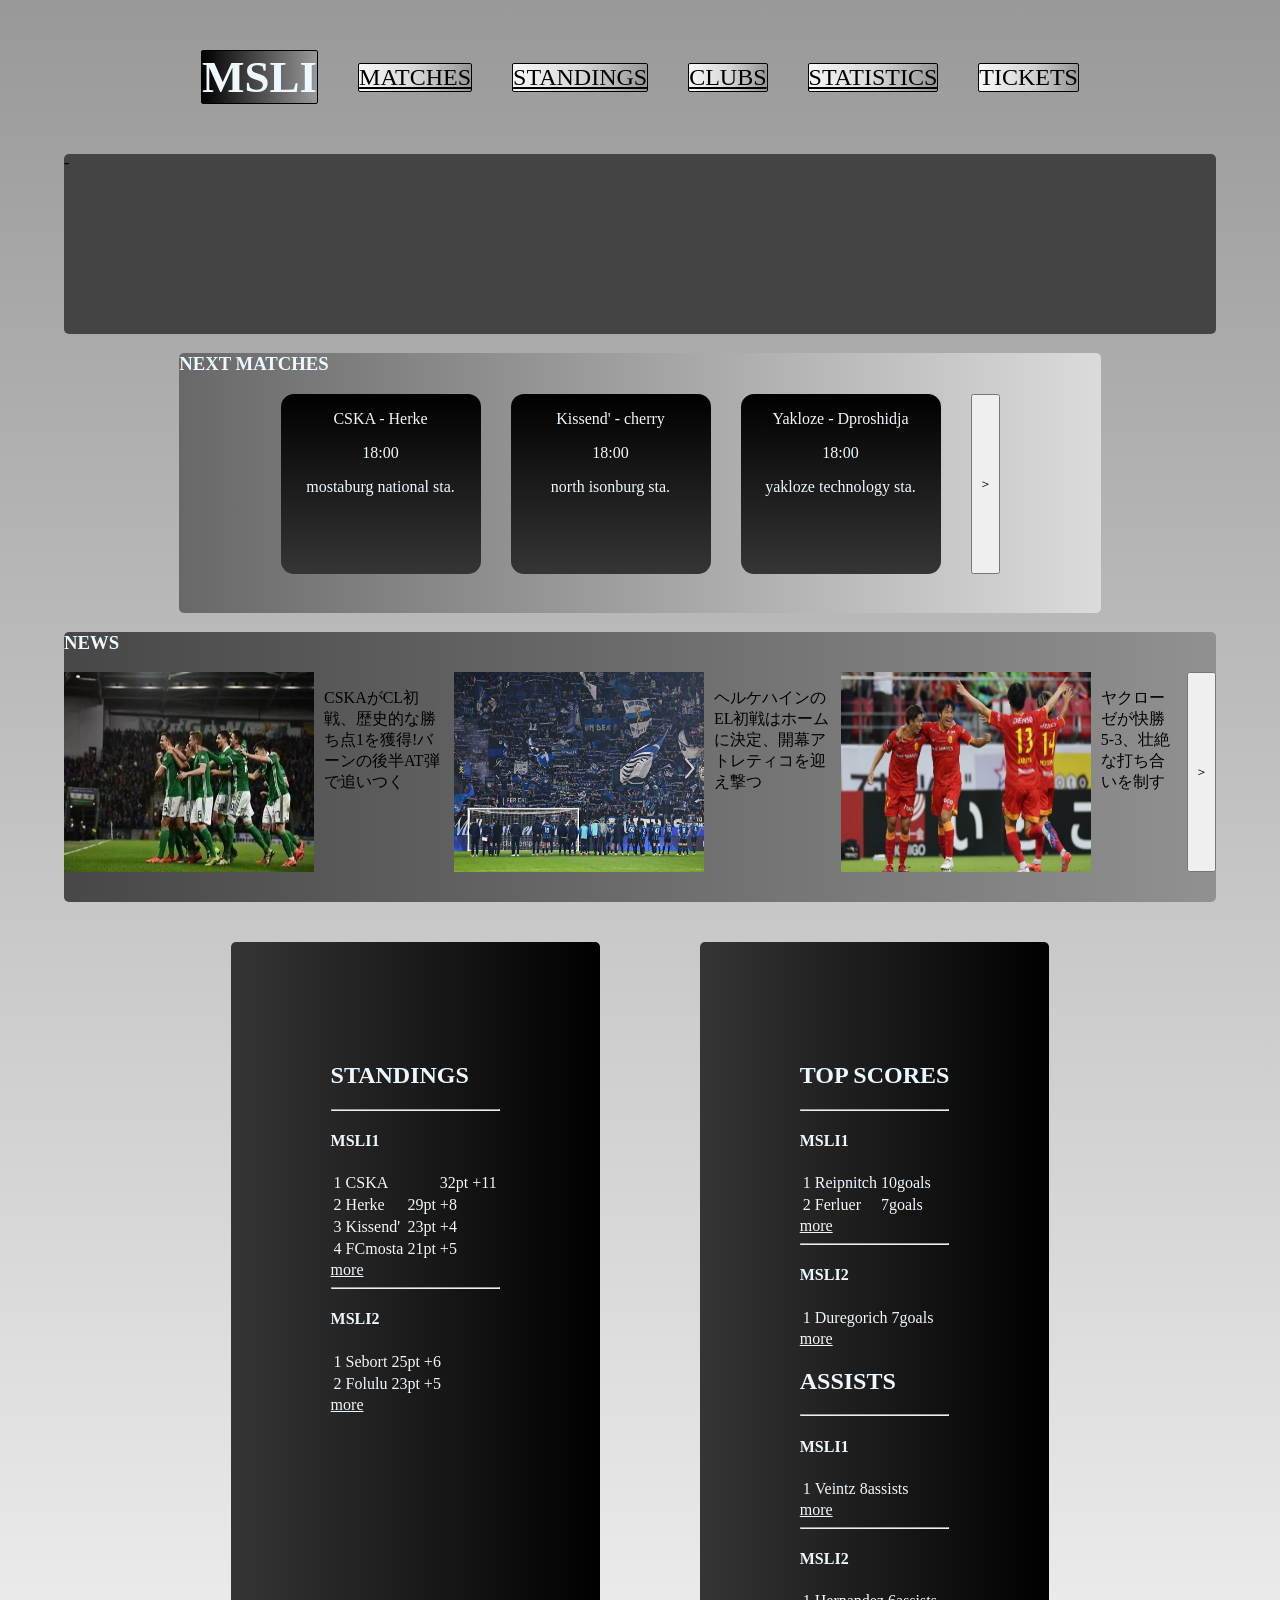
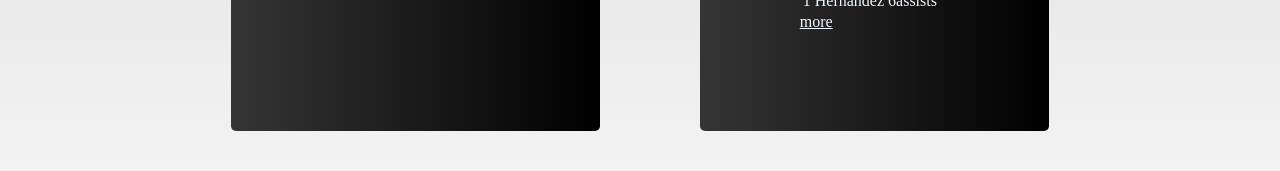
==== index.html @ a04529e6 "Initial commit" ====
<!DOCTYPE html>
<html lang="en">
<head>
    <meta charset="UTF-8">
    <meta name="viewport" content="width=device-width, initial-scale=1.0">
    <title>MSLI home page</title>
    <link rel="stylesheet" href="css/style.css">
</head>
<body>
    <header>
        <h1 href="index.html">MSLI</h1>
        <a href="matches.html" class="header_button">MATCHES</a>
        <a href="standings.html" class="header_button">STANDINGS</a>
        <a href="clubs.html" class="header_button">CLUBS</a>
        <a href="statistics.html" class="header_button">STATISTICS</a>
        <a class="header_button">TICKETS</a>
    </header>

    <main>
        <section class="clubIcon_board">
            -
        </section>
        <section class="nextMatches_board">
            <h3>NEXT MATCHES</h3>
            <div class="nextMatches_board_card">
                <div class="nextMatches_board_individual">
                    <p>CSKA - Herke</p>
                    <p>18:00</p>
                    <p>mostaburg national sta.</p>
                </div>
                <div class="nextMatches_board_individual">
                    <p>Kissend' - cherry</p>
                    <p>18:00</p>
                    <p>north isonburg sta.</p>
                </div>
                <div class="nextMatches_board_individual">
                    <p>Yakloze - Dproshidja</p>
                    <p>18:00</p>
                    <p>yakloze technology sta.</p>
                </div>
                <button>＞</button>
            </div>
        </section>
        
        <section class="news_board">
            <h3>NEWS</h3>
            <div class="news_board_card">
                <img src="img/newsimage1.jpeg">
                    <p>CSKAがCL初戦、歴史的な勝ち点1を獲得!バーンの後半AT弾で追いつく</p>
                <img src="img/newsimage2.jpeg">
                    <p>ヘルケハインのEL初戦はホームに決定、開幕アトレティコを迎え撃つ</p>
                <img src="img/newsimage3.jpeg">
                    <p>ヤクローゼが快勝5-3、壮絶な打ち合いを制す</p>
                <button>＞</button>
            </div>
        </section>

        <div class="standings_statistics">
        <section class="standings_board">
            <h2>STANDINGS</h2><hr>
                <h4>MSLI1</h4>
                    <table>
                        <tr>
                            <td>1</td>
                            <td>CSKA<td>
                            <td>32pt</td>
                            <td>+11</td>
                        </tr>
                        <tr>
                            <td>2</td>
                            <td>Herke</td>
                            <td>29pt</td>
                            <td>+8</td>
                        </tr>
                        <tr>
                            <td>3</td>
                            <td>Kissend'</td>
                            <td>23pt</td>
                            <td>+4</td>
                        </tr>
                        <tr>
                            <td>4</td>
                            <td>FCmosta</td>
                            <td>21pt</td>
                            <td>+5</td>
                        </tr>
                    </table>
                    <a class="more" href="standings.html">more</a>
                    <hr>
                <h4>MSLI2</h4>
                    <table>
                        <tr>
                            <td>1</td>
                            <td>Sebort</td>
                            <td>25pt</td>
                            <td>+6</td>
                        </tr>
                        <tr>
                            <td>2</td>
                            <td>Folulu</td>
                            <td>23pt</td>
                            <td>+5</td>
                        </tr>
                    </table>
                    <a class="more" href="standings2.html">more</a>
        </section>

        <section class="topScores_board">
            <h2>TOP SCORES</h2><hr>
                <h4>MSLI1</h4>
                    <table>
                        <tr>
                            <td>1</td>
                            <td>Reipnitch</td>
                            <td>10goals</td>
                        </tr>
                        <tr>
                            <td>2</td>
                            <td>Ferluer</td>
                            <td>7goals</td>
                        </tr>
                    </table>
                    <a class="more" href="statistics.html">more</a>
                    <hr>
                <h4>MSLI2</h4>
                    <table>
                        <tr>
                            <td>1</td>
                            <td>Duregorich</td>
                            <td>7goals</td>
                        </tr>
                    </table>
                    <a class="more" href="statistics.html">more</a>
            <h2>ASSISTS</h2><hr>
                <h4>MSLI1</h4>
                    <table>
                        <tr>
                            <td>1</td>
                            <td>Veintz</td>
                            <td>8assists</td>
                        </tr>
                    </table>
                    <a class="more" href="statistics.html">more</a>
                    <hr>
                <h4>MSLI2</h4>
                    <table>
                        <tr>
                            <td>1</td>
                            <td>Hernandez</td>
                            <td>6assists</td>
                        </tr>
                    </table>
                    <a class="more" href="statistics.html">more</a>
        </section>

    </main>

</body>
</html>
---- css/style.css ----
body{
    background: linear-gradient(
        to bottom,
        rgb(153, 153, 153),
        rgb(243, 243, 243)
    );
    width: 90%;
    max-width: 1200px;
    margin: 0 auto;
}
header{
    display: flex;
    justify-content: center;
    align-items: center;
    gap: 40px;
    padding: 20px;
}
h1{
    color: aliceblue;
    background: linear-gradient(
        to right,
        black,
        rgb(153, 153, 153)
    );
    font-size: 45px;
    text-align: center;
    border: 1px solid black;
    border-radius: 2px;
}
.header_button{
    color: black;
    background: linear-gradient(
        to right,
        rgb(250, 248, 248),
        rgb(216, 216, 216),
        rgb(150, 150, 150)
    );
    font-size: 24px;
    border: 1px solid black;
    border-radius: 2px;
}
.clubIcon_board{
    background-color: rgb(68, 68, 68);
    height: 180px;
    border-radius: 5px;
}
h3{
    color: aliceblue;
}
h2{
    color: aliceblue;
}
.nextMatches_board{
    background: linear-gradient(
        to right,
        rgb(104, 104, 104),
        rgb(219, 219, 219)
    );
    width: 80%;
    max-width: 1200px;
    margin: 0 auto;
    height: 260px;
    border-radius: 5px;
}
.nextMatches_board_card{
    display: flex;
    justify-content: center;
    gap: 30px;
    height: 180px;
}
.nextMatches_board_individual{
    color: aliceblue;
    border-radius: 13px;
    text-align: center;     
    vertical-align: middle;
    background: linear-gradient(
        black,
        rgb(53, 53, 53)
    );
    width: 200px;
}
.news_board{
    background: linear-gradient(
        to right,
        rgb(71, 71, 71),
        rgb(145, 145, 145)
    );
    height: 270px;
    border-radius: 5px;
}
.news_board_card{
    display: flex;
    gap: 10px;
}
img{
    width: 250px;
    height: 200px;
}
.standings_statistics{
    display: flex;
    justify-content: center;
    gap: 100px;
    padding: 40px;
    margin: 0 auto;
}
.standings_board{
    color: aliceblue;
    background: linear-gradient(
        270deg,
        black,
        rgb(53, 53, 53)
    );
    padding: 100px;
    border-radius: 5px;
}
.topScores_board{
    color: aliceblue;
     background: linear-gradient(
        270deg,
        black,
        rgb(53, 53, 53)
    );
    padding: 100px;
    border-radius: 5px;
}
.more{
    color: aliceblue;
}
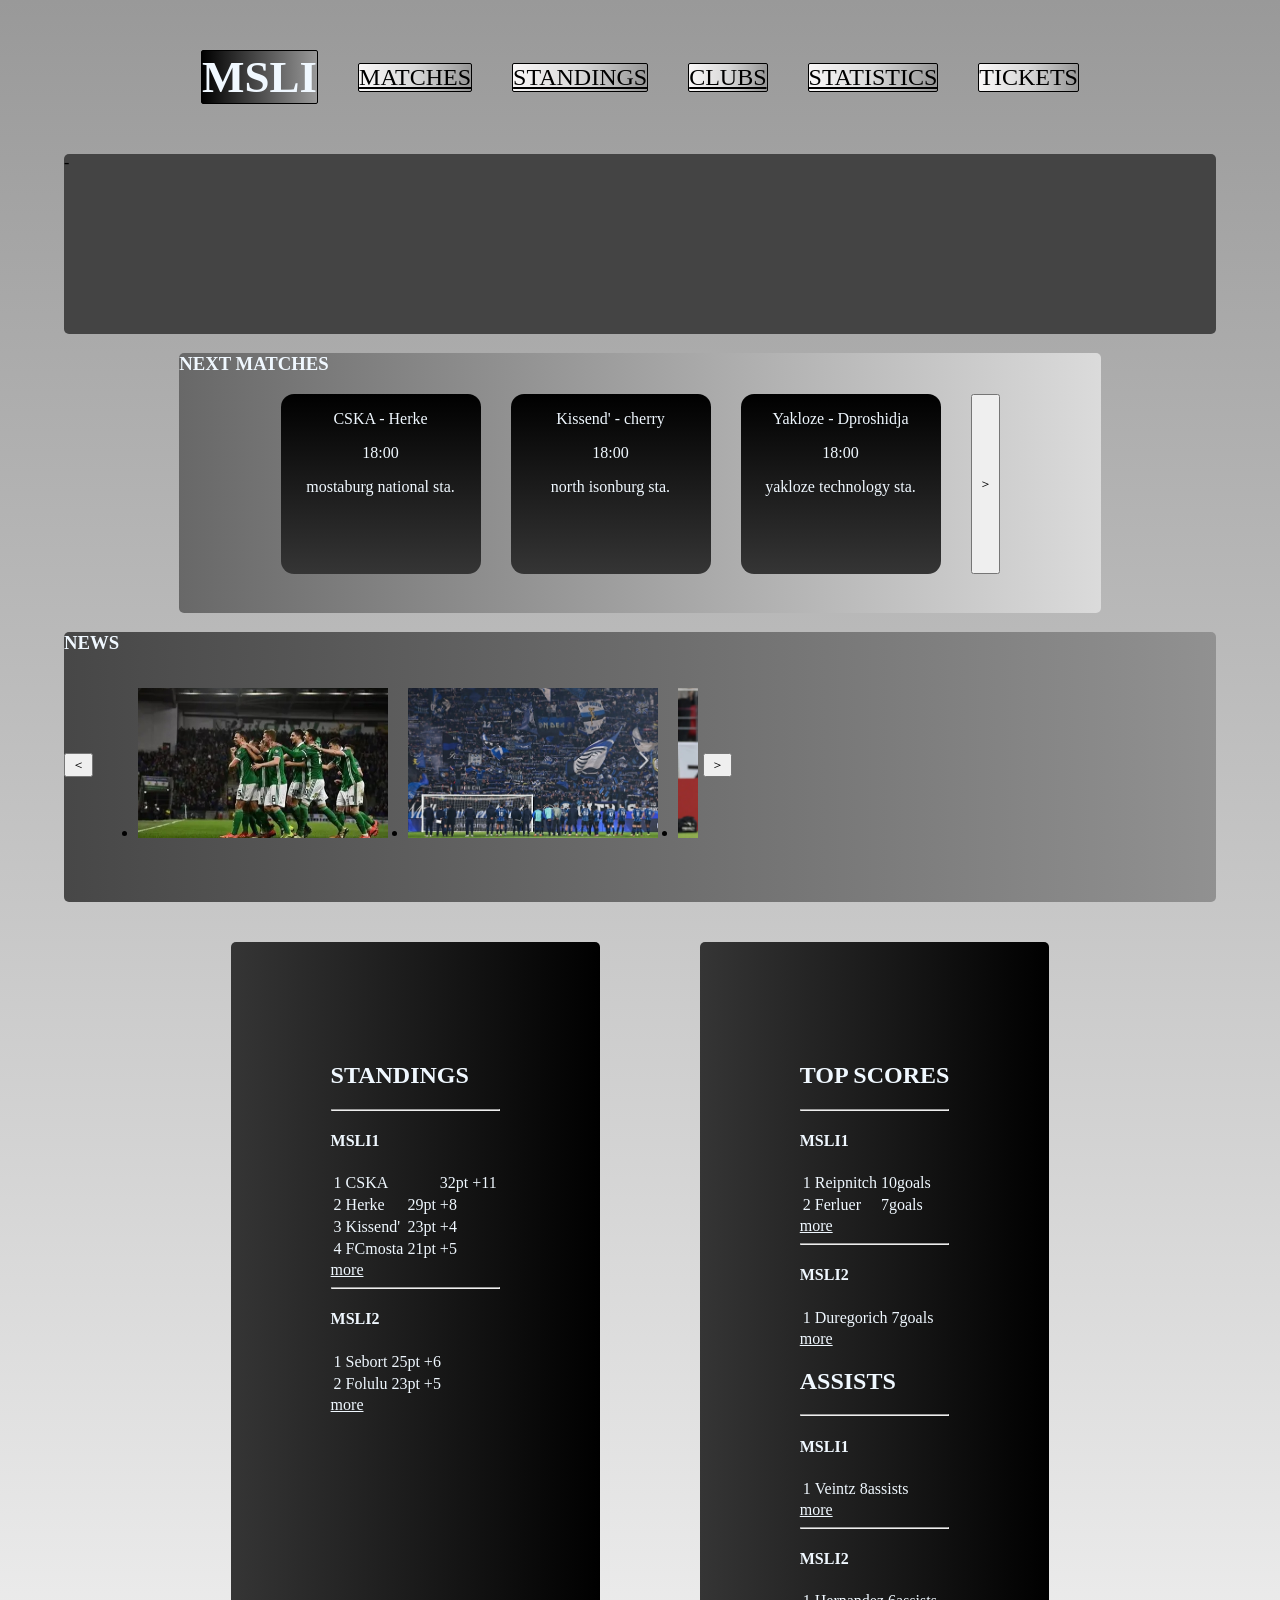
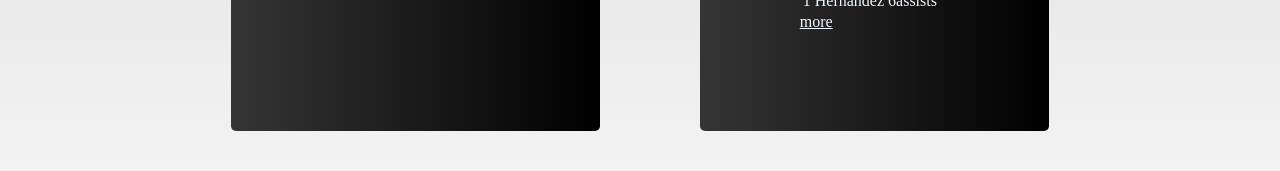
==== commit 4e176c63: "スライドショーの実装を開始" ====
--- a/index.html
+++ b/index.html
@@ -8,7 +8,7 @@
 </head>
 <body>
     <header>
-        <h1 href="index.html">MSLI</h1>
+        <h1>MSLI</h1>
         <a href="matches.html" class="header_button">MATCHES</a>
         <a href="standings.html" class="header_button">STANDINGS</a>
         <a href="clubs.html" class="header_button">CLUBS</a>
@@ -44,14 +44,12 @@
         
         <section class="news_board">
             <h3>NEWS</h3>
-            <div class="news_board_card">
-                <img src="img/newsimage1.jpeg">
-                    <p>CSKAがCL初戦、歴史的な勝ち点1を獲得!バーンの後半AT弾で追いつく</p>
-                <img src="img/newsimage2.jpeg">
-                    <p>ヘルケハインのEL初戦はホームに決定、開幕アトレティコを迎え撃つ</p>
-                <img src="img/newsimage3.jpeg">
-                    <p>ヤクローゼが快勝5-3、壮絶な打ち合いを制す</p>
-                <button>＞</button>
+            <div class="news_slider">
+                <button class="news_slide">＜</button>
+                <div class="slider_inner">
+                    <ul></ul>
+                </div>
+                <button class="news_slide">＞</button>
             </div>
         </section>
 
@@ -155,5 +153,6 @@
 
     </main>
 
+    <script src="JS/index.js"></script>
 </body>
 </html>
--- a/css/style.css
+++ b/css/style.css
@@ -88,14 +88,25 @@
     height: 270px;
     border-radius: 5px;
 }
-.news_board_card{
+.slider_inner{
+    width: 600px;
+    overflow: hidden;
+}
+.slider_inner ul{
     display: flex;
-    gap: 10px;
+    gap: 20px;
 }
-img{
+.slider_inner img{
     width: 250px;
-    height: 200px;
+    height: 150px;
+    object-fit: cover;
 }
+.news_slider {
+    display: flex;
+    align-items: center;
+    gap: 5px;
+}
+
 .standings_statistics{
     display: flex;
     justify-content: center;
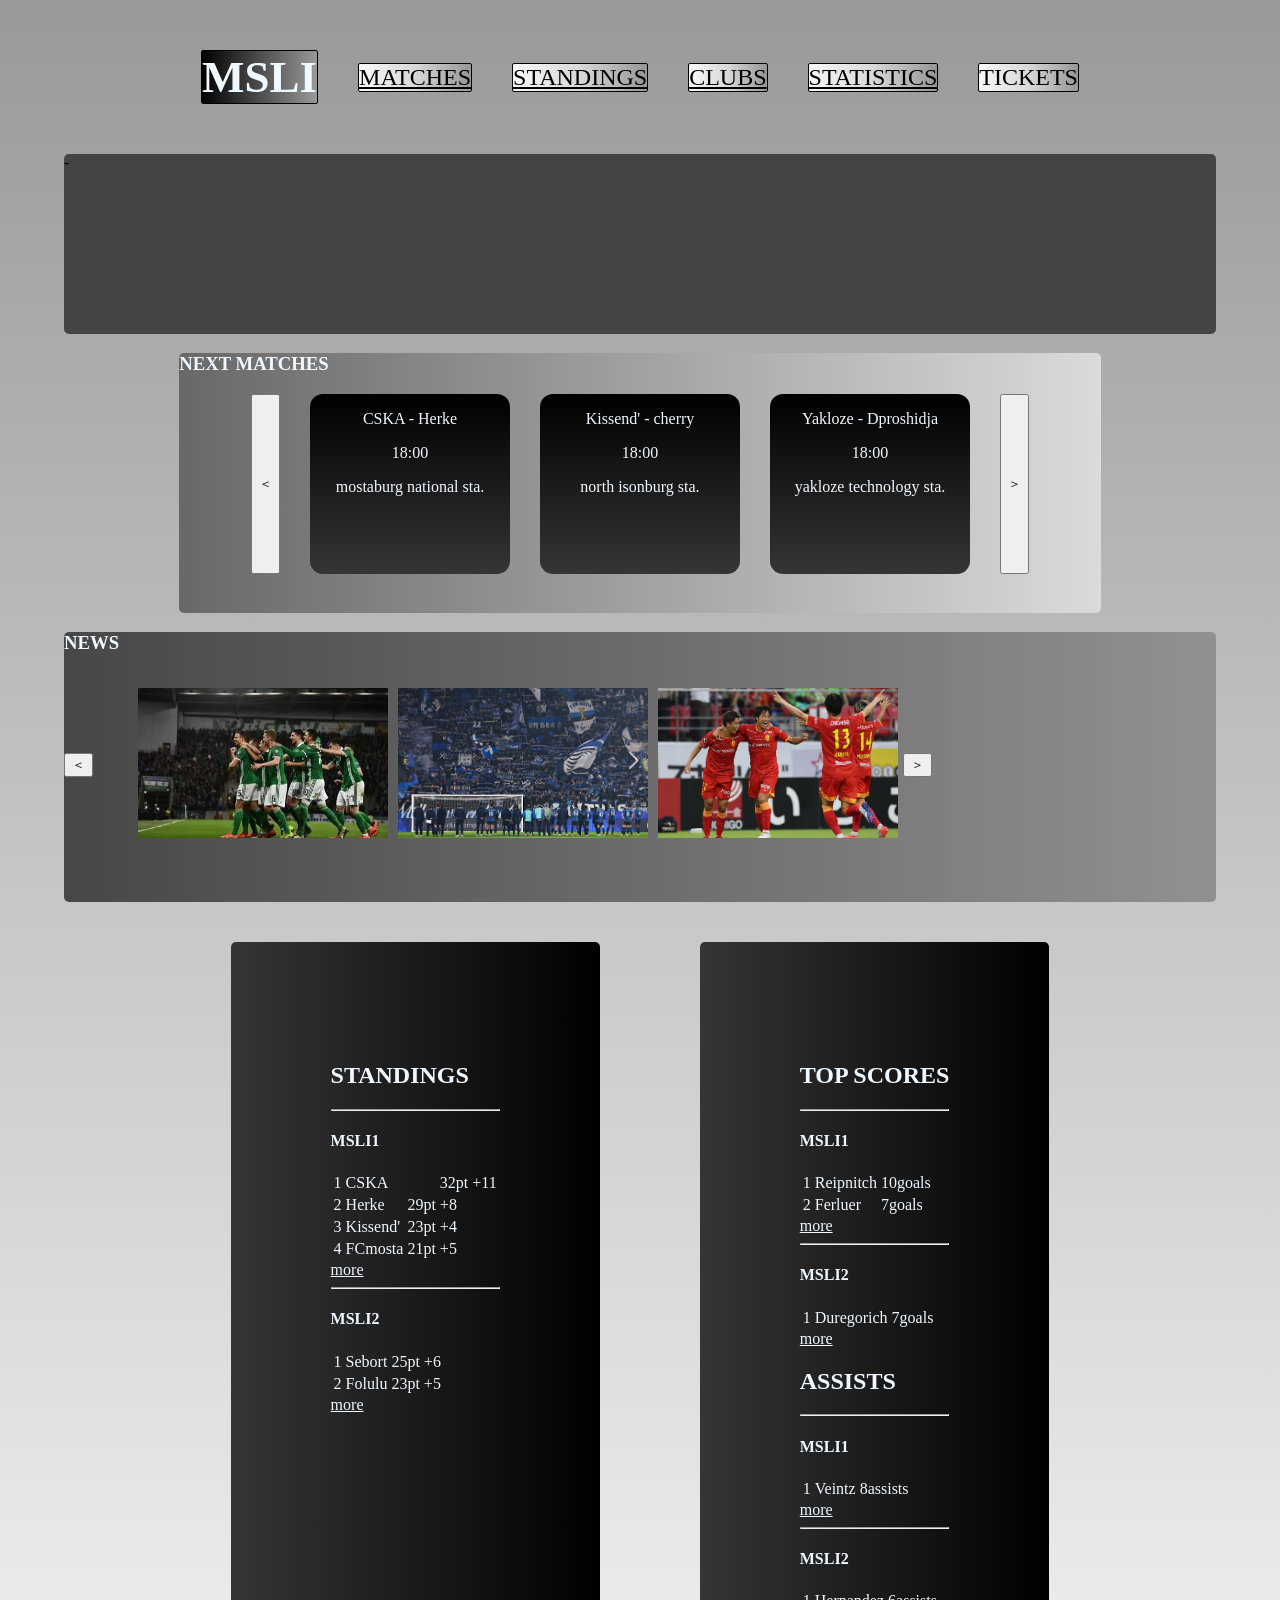
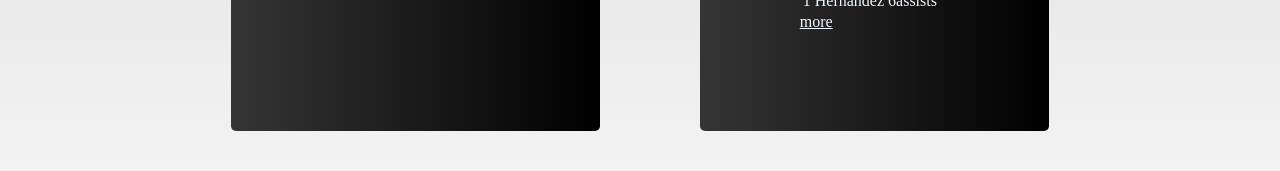
==== commit a8ee86f9: "スライドショーの機能を修正" ====
--- a/index.html
+++ b/index.html
@@ -23,6 +23,7 @@
         <section class="nextMatches_board">
             <h3>NEXT MATCHES</h3>
             <div class="nextMatches_board_card">
+                <button>＜</button>
                 <div class="nextMatches_board_individual">
                     <p>CSKA - Herke</p>
                     <p>18:00</p>
--- a/css/style.css
+++ b/css/style.css
@@ -89,19 +89,21 @@
     border-radius: 5px;
 }
 .slider_inner{
-    width: 600px;
+    width: 800px;
     overflow: hidden;
 }
 .slider_inner ul{
     display: flex;
-    gap: 20px;
+    gap: 10px;
+    list-style: none;
+    transition: transform 0.4s ease;
 }
 .slider_inner img{
     width: 250px;
     height: 150px;
     object-fit: cover;
 }
-.news_slider {
+.news_slider{
     display: flex;
     align-items: center;
     gap: 5px;
